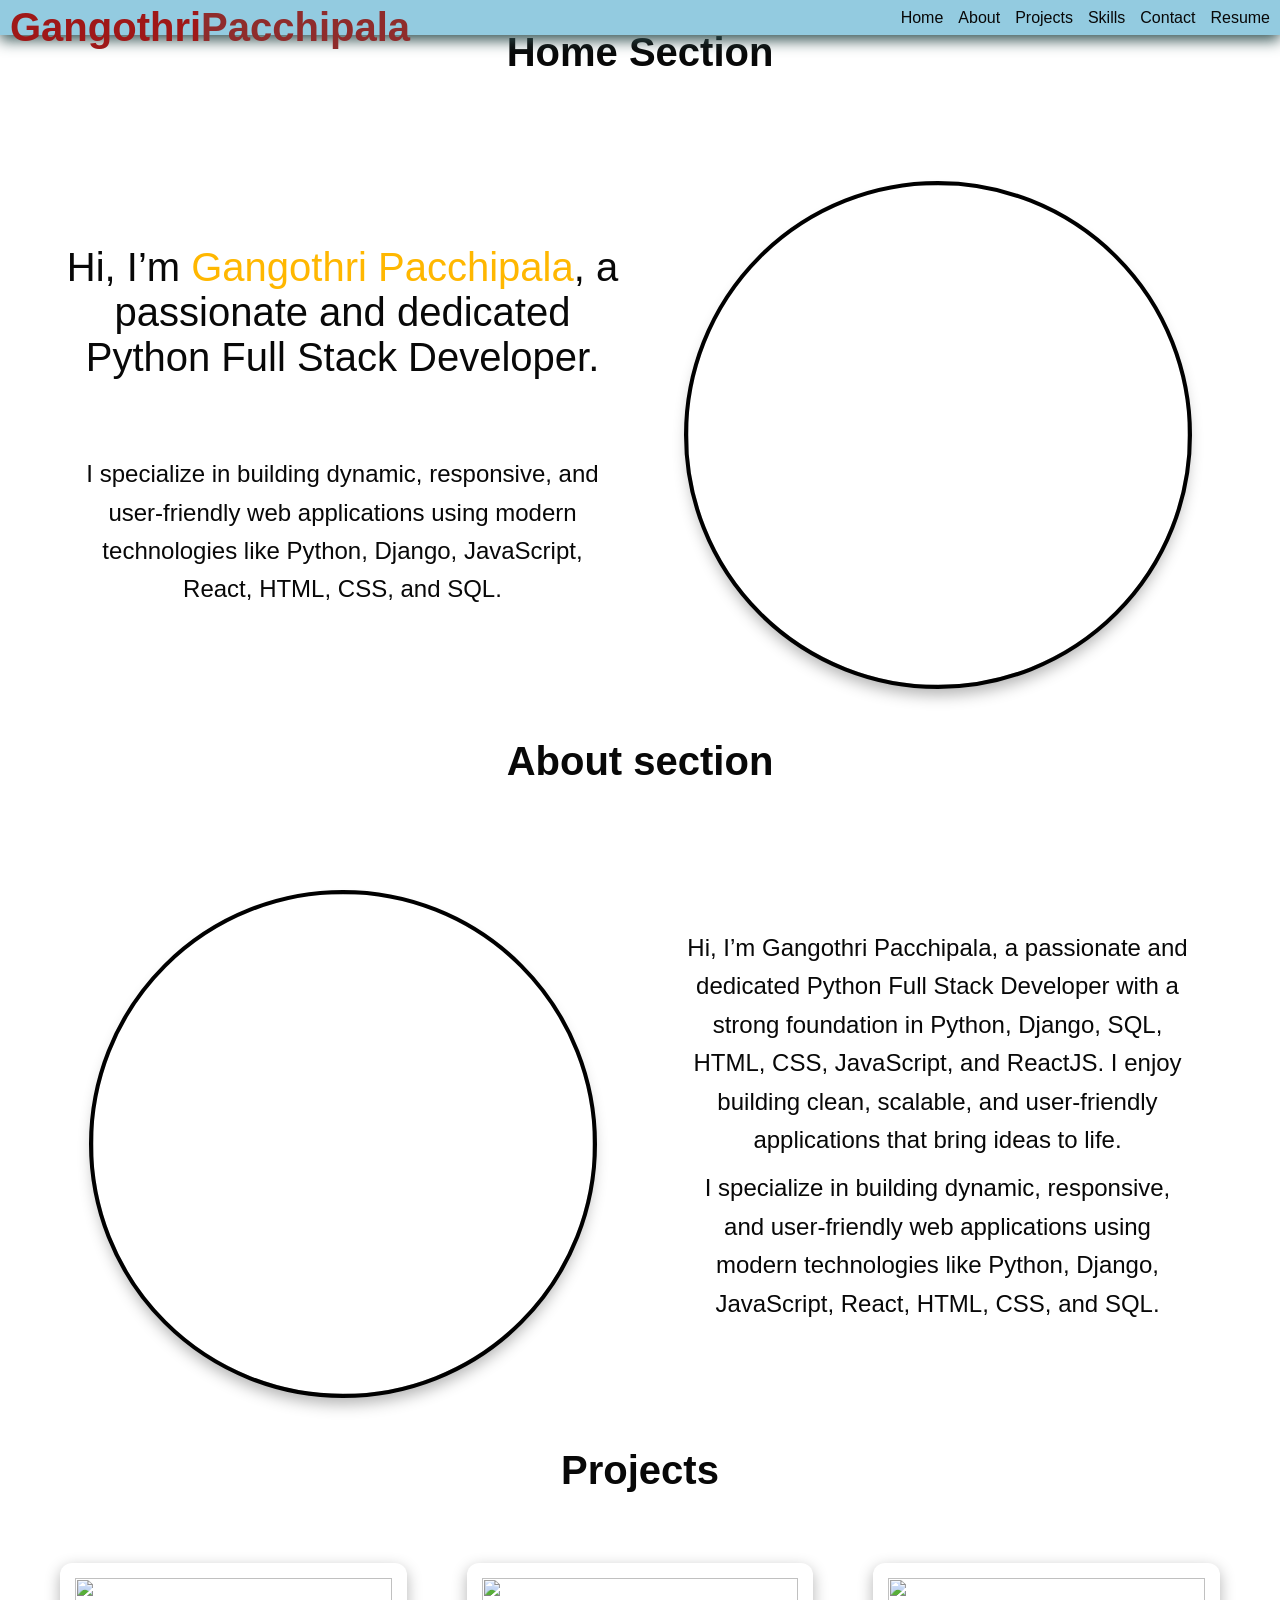
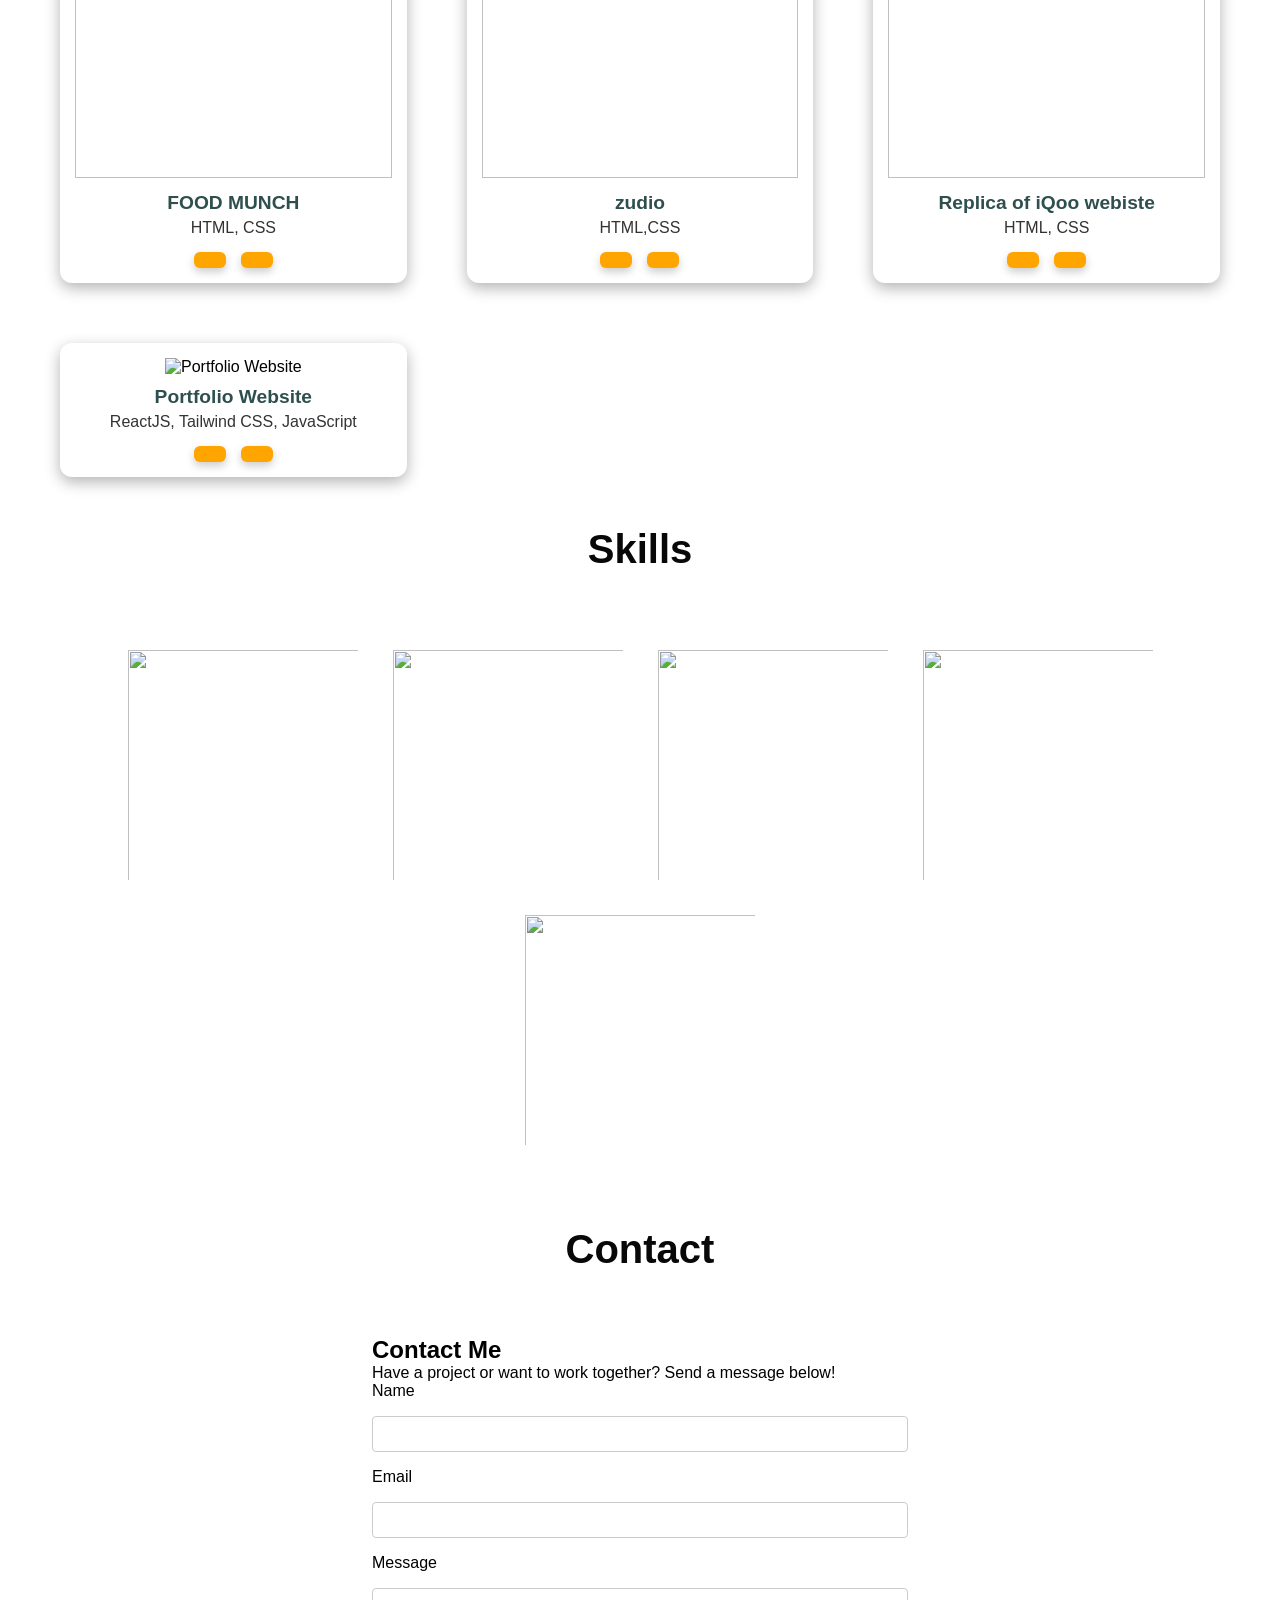
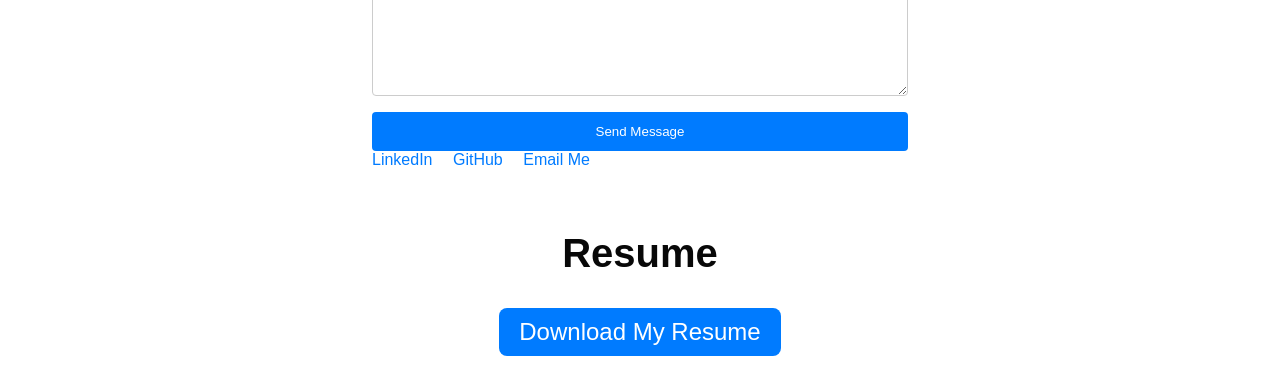
==== index.html @ 12e217b0 "Add files via upload" ====
<!DOCTYPE html>
<html lang="en">
<head>
    <meta charset="UTF-8">
    <meta name="viewport" content="width=device-width, initial-scale=1.0">
    <meta name="description" content=" this is my Portfolio created by using html and css">
    <meta name="keywords" content="Portfolio,anusha koppisetti,html,css,javascript,reactjs,course,IT,python,development,sql,django">
    <title>My Portfolio Gangothri Pacchipala</title>
    <link rel="stylesheet" href="index.css">
    <link rel="shortcut icon" href="mypic.jpg" >
    <link rel="stylesheet" href="https://cdnjs.cloudflare.com/ajax/libs/font-awesome/7.0.0/css/all.min.css" integrity="sha512-DxV+EoADOkOygM4IR9yXP8Sb2qwgidEmeqAEmDKIOfPRQZOWbXCzLC6vjbZyy0vPisbH2SyW27+ddLVCN+OMzQ==" crossorigin="anonymous" referrerpolicy="no-referrer" />
</head>
<body>
    <section>
        <header>
        <h1 class="main-logo"><span>Gangothri</span>Pacchipala</h1>
        <div class="nav-item">
            <a href="#home">Home</a>
            <a href="#about">About</a>
            <a href="#project">Projects</a>
            <a href="#skills">Skills</a>
            <a href="#contact" class="nav-link active">Contact</a>
            <a href="#resume">Resume</a>
        </div>
</header>
<!--Home Section-->

<h1 id="home">Home Section</h1>
<div class="container home">
<div class="left">
    <div class="info"><p>Hi, I’m <span>Gangothri Pacchipala</span>, a passionate and dedicated Python Full Stack Developer.</p>
    <a href=""><i class="fa-brands fa-facebook"></i></a>
    <a href="https://github.com/PacchipalaGangothri"><i class="fa-brands fa-github"></i></a>
    <a href="https://www.instagram.com/active_devil_30?igsh=MTB4MXpyNjhkcTFzbQ=="><i class="fa-brands fa-instagram"></i></a>
    <a href="https://www.linkedin.com/in/pacchipala-gangothri-b4909b333"
"><i class="fa-brands fa-linkedin"></i></a></div>
<p class="info2">I specialize in building dynamic, responsive, and user-friendly web applications using modern technologies like Python, Django, JavaScript, React, HTML, CSS, and SQL.</p>
</div>
<div class="right">
      <div id="first"><img src="c:\Users\pacch\OneDrive\Desktop\profile.jpg" alt=""></div>
</div></div>
<!--about section-->
<h1 id="about">About section</h1>
    <div class="container about">
<div class="right">
      <div id="first"><img src="c:\Users\pacch\OneDrive\Desktop\profile.jpg" alt=""></div>
      </div>
<div class="left">
    <div class="info2"><p>Hi, I’m Gangothri Pacchipala, a passionate and dedicated Python Full Stack Developer with a strong foundation in Python, Django, SQL, HTML, CSS, JavaScript, and ReactJS. I enjoy building clean, scalable, and user-friendly applications that bring ideas to life.</p>
<p class="info2">I specialize in building dynamic, responsive, and user-friendly web applications using modern technologies like Python, Django, JavaScript, React, HTML, CSS, and SQL.</p>
</div></div></div>
<!--projects sections-->
<h1 id="project">Projects</h1>
<div class="container project">
  <div class="all-projects">

    <!-- Card 1 -->
    <div class="card">
      <img src="images/foodmunch.png">
      <h2>FOOD MUNCH </h2>
      <p>HTML, CSS</p>
      <div class="card-buttons">
        <button><a href="https://pacchipalagangothri.github.io/foodmunch-website/"><i class="fa-solid fa-eye"></i></a></button>
        <button><a href="https://github.com/pacchipalagangothri/foodmunch-website"><i class="fa-solid fa-code"></i></a></button>
      </div>
    </div>

    <!-- Card 2 -->
    <div class="card">
      <img src="https://thumbs.dreamstime.com/b/zudio-brand-shopping-mall-indoor-view-image-taken-jodhpur-rajasthan-india-july-332204482.jpg">
      <h2>zudio</h2>
      <p>HTML,CSS</p>
      <div class="card-buttons">
       <button><a href="https://pacchipalagangothri.github.io/zudiowebsite/"><i class="fa-solid fa-eye"></i></a></button>
        <button><a href="https://github.com/pacchipalagangothri/zudiowebsite"><i class="fa-solid fa-code"></i></a></button>
      </div>
    </div>

    <!-- Card 3 -->
    <div class="card">
      <img src="">
      <h2>Replica of iQoo webiste</h2>
      <p>HTML, CSS</p>
      <div class="card-buttons">
        <button><a href="file:///D:/iqoo%20webiste/index.html"><i class="fa-solid fa-eye"></i></a></button>
        <button><a href="D:\iqoo webiste"><i class="fa-solid fa-code"></i></a></button>
      </div>
    </div>
    <!-- Card 4 -->
    <div class="card">
      <img src="https://skipsuniversity.edu.in/wp-content/uploads/2024/01/cybersecurity-cybercrime-internet-scam-anonymous-hacker-crypto-currency-investment-digital-network-vpn-technology-computer-virus-attack-risk-protection-1170x752.jpg" alt="Portfolio Website">
      <h2>Portfolio Website</h2>
      <p>ReactJS, Tailwind CSS, JavaScript</p>
      <div class="card-buttons">
        <button><a href=""></a><i class="fa-solid fa-eye"></i></button>
        <button><a href="https://github.com/PacchipalaGangothri/portfolio.git"></a><i class="fa-solid fa-code"></i></button>
      </div>
    </div>
  </div>
    </div>

<h1 id="skills">Skills</h1><br>
<div class="skills">
   <img src="https://upload.wikimedia.org/wikipedia/commons/thumb/0/0a/Python.svg/1200px-Python.svg.png" alt="">
   <img src="https://www.techmonitor.ai/wp-content/uploads/sites/29/2016/06/SQL.png" alt="">
   <img src="https://icon2.cleanpng.com/20180623/kwp/kisspng-web-development-html-software-development-software-modern-pattern-5b2e9b177ec089.4478529015297810155192.jpg" alt="">
   <img src="https://webdevmonk.com/main/css.png" alt="">
   <img src="https://quintagroup.com/cms/js/js-image/javascript-logo.png" alt="">
</div>

<!--contact-->
<h1 id="contact">Contact</h1>
<section id="contact" class="">
  <h2>Contact Me</h2>
  <p>Have a project or want to work together? Send a message below!</p>

  <form action="https://formspree.io/f/YOUR_ID" method="POST">
    <label for="name">Name</label>
    <input type="text" id="name" name="name" required>

    <label for="email">Email</label>
    <input type="email" id="email" name="_replyto" required>

    <label for="message">Message</label>
    <textarea id="message" name="message" rows="5" required></textarea>

    <button type="submit">Send Message</button>
  </form>

  <div class="socials">
    <a href="" target="_blank">LinkedIn</a>
    <a href="https://github.com/PacchipalaGangothri" target="_blank">GitHub</a>
    <a href="mailto:pacchipalagangothri@gmail.com">Email Me</a>
  </div>
</section>

<!--resume-->
<h1 id="resume">Resume</h1>
<div class="resume">
  <a href="c:\Users\pacch\OneDrive\Desktop\Gangothri_Resumnew resume ganga.pdf" target="_blank" download>Download My Resume</a>
</div>

    </section>
</body>
</html>
---- index.css ----
html {
    scroll-behavior: smooth;
}
* {
    margin: 0;
    padding: 0;
    box-sizing: border-box;
    font-family: Arial, Helvetica, sans-serif;
}
body{
    background-image: url('https://images.unsplash.com/photo-1729575846511-f499d2e17d79?w=600&auto=format&fit=crop&q=60&ixlib=rb-4.1.0&ixid=M3wxMjA3fDB8MHxzZWFyY2h8Mnx8YmFzaWMlMjBiYWNrZ3JvdW5kfGVufDB8fDB8fHww');
    background-size: cover;
}

section {
    section {
    width: 100%;
    padding-top: 60px;
    background-image: url('https://images.unsplash.com/photo-1729575846511-f499d2e17d79?q=80&w=1332&auto=format&fit=crop&ixlib=rb-4.1.0&ixid=M3wxMjA3fDB8MHxwaG90by1wYWdlfHx8fGVufDB8fHx8fA%3D%3D');
}

}
section > header {
    width: 100%;
    height: 35px;
    display: flex;
    align-items: center;
    justify-content: space-between;
    padding: 0 10px;
    box-shadow: 0px 5px 15px darkslategray;
    position: fixed;
    top: 0;
    z-index: 100;
    background-color: rgb(147, 203, 224);
}

.main-logo {
    font-size: 2.5rem;
    color: rgb(143, 44, 44);
}

.main-logo span {
    color: rgb(159, 24, 24);
}

header > .nav-item {
    display: flex;
    gap: 15px;
}

.nav-item a {
    text-decoration: none;
    font-size: 1rem;
   color: rgb(8, 8, 8);
    transition: 0.3s;
}

.nav-item a:hover {
    color: rgb(175, 104, 17);
    background-color: black;
    border-radius: 10px;
    padding: 5px;
}

.container {
    width: 100%;
    max-width: 1200px;
    margin: auto;
    padding: 20px;
}
.home, .about {
    display: flex;
    flex-wrap: wrap;
    justify-content: center;
    align-items: center;
    gap: 30px;
    margin-top: 60px;
}

.home .left, .home .right,
.about .left, .about .right {
    flex: 1 1 45%;
    text-align: center;
}

.home img, .about img {
   
    width: 500px;
    height: 500px;
    border-radius: 50%;
    box-shadow: 0 10px 15px rgba(0,0,0,0.3);
    outline: 4px solid black;
    margin-top: 30px;
}

.info {
    font-size: 2.5rem;
    color: rgb(8, 8, 8);
    margin: 20px auto;
}

.info span {
    color: rgb(255, 183, 0);
}

.info2 {
    font-size: 1.5rem;
   color: rgb(8, 8, 8);
    padding: 10px 20px;
    line-height: 1.6;
}

.fa-brands {
    font-size: 1.8rem;
    margin: 10px;
color: rgb(8, 8, 8);
    transition: color 0.3s;
}

.fa-brands:hover {
    color: orange;
}
.all-projects {
    display: grid;
    grid-template-columns: repeat(auto-fit, minmax(300px, 1fr));
    gap: 60px;
    margin-top: 40px;
}

.all-projects .card {
    background-color: #fff;
    border-radius: 12px;
    overflow: hidden;
    box-shadow: 0px 5px 15px rgba(0,0,0,0.3);
    text-align: center;
    transition: transform 0.3s ease-in-out;
    padding: 15px;
}

.card:hover {
    transform: scale(1.05);
}

.card img {
    width: 100%;
    height: 200px;
    object-fit: cover;
}

.card h2 {
    font-size: 1.2rem;
    color: darkslategray;
    margin-top: 10px;
}

.card p {
    font-size: 1rem;
    color: #333;
    margin: 5px 0;
}

.card-buttons {
    display: flex;
    justify-content: center;
    gap: 15px;
    margin-top: 15px;
}

.card-buttons button {
    background-color: orange;
    border: none;
    padding: 8px 16px;
    border-radius: 6px;
    font-size: 1rem;
    cursor: pointer;
    box-shadow: 0 4px 8px rgba(0,0,0,0.2);
    transition: background-color 0.3s ease-in-out;
}

.card-buttons button:hover {
    background-color: darkorange;
}
.skills {
    display: flex;
    flex-wrap: wrap;
    justify-content: center;
    gap: 15px;
    margin: 40px 0;
}

.skills img {
    width: 250px;
    height: 250px;
    object-fit: contain;
    background-color: white;
    padding: 10px;
    border-radius: 10px;
    gap:30px;
}
h1 {
    text-align: center;
    font-size: 2.5rem;
    color: rgb(8, 8, 8);
    margin: 30px 0 10px;
}
@media (max-width: 768px) {
    .main-logo {
        font-size: 1.8rem;
    }

    .nav-item {
        display: none;
    }

    .info {
        font-size: 1.5rem;
    }

    .info2 {
        font-size: 1rem;
    }

    .card img {
        height: 180px;
    }

    .skills img {
        width: 180px;
        height: 180px;
    }
}

@media (max-width: 480px) {
    .info {
        font-size: 1.2rem;
    }

    .card h2 {
        font-size: 1rem;
    }

    .card p {
        font-size: 0.9rem;
    }

    .card-buttons button {
        font-size: 0.9rem;
        padding: 6px 12px;
    }
}
#contact {
  max-width: 600px;
  margin: 0 auto;
  padding: 2rem;
  font-family: sans-serif;
}

form {
  display: flex;
  flex-direction: column;
}

label, input, textarea {
  margin-bottom: 1rem;
  font-size: 1rem;
}

input, textarea {
  padding: 0.5rem;
  border: 1px solid #ccc;
  border-radius: 4px;
}

button {
  background-color: #007BFF;
  color: white;
  padding: 0.75rem;
  border: none;
  border-radius: 4px;
  cursor: pointer;
}

.socials a {
  margin-right: 1rem;
  text-decoration: none;
  color: #007BFF;
}
.resume {
  font-size: 1.5rem;
  color: white;
  text-align: center;
  margin: 2rem 0;
}

.resume a {
  display: inline-block;
  background-color: #007BFF;
  color: white;
  padding: 10px 20px;
  text-decoration: none;
  border-radius: 8px;
  transition: background-color 0.3s;
}

.resume a:hover {
  background-color: #0056b3;
}
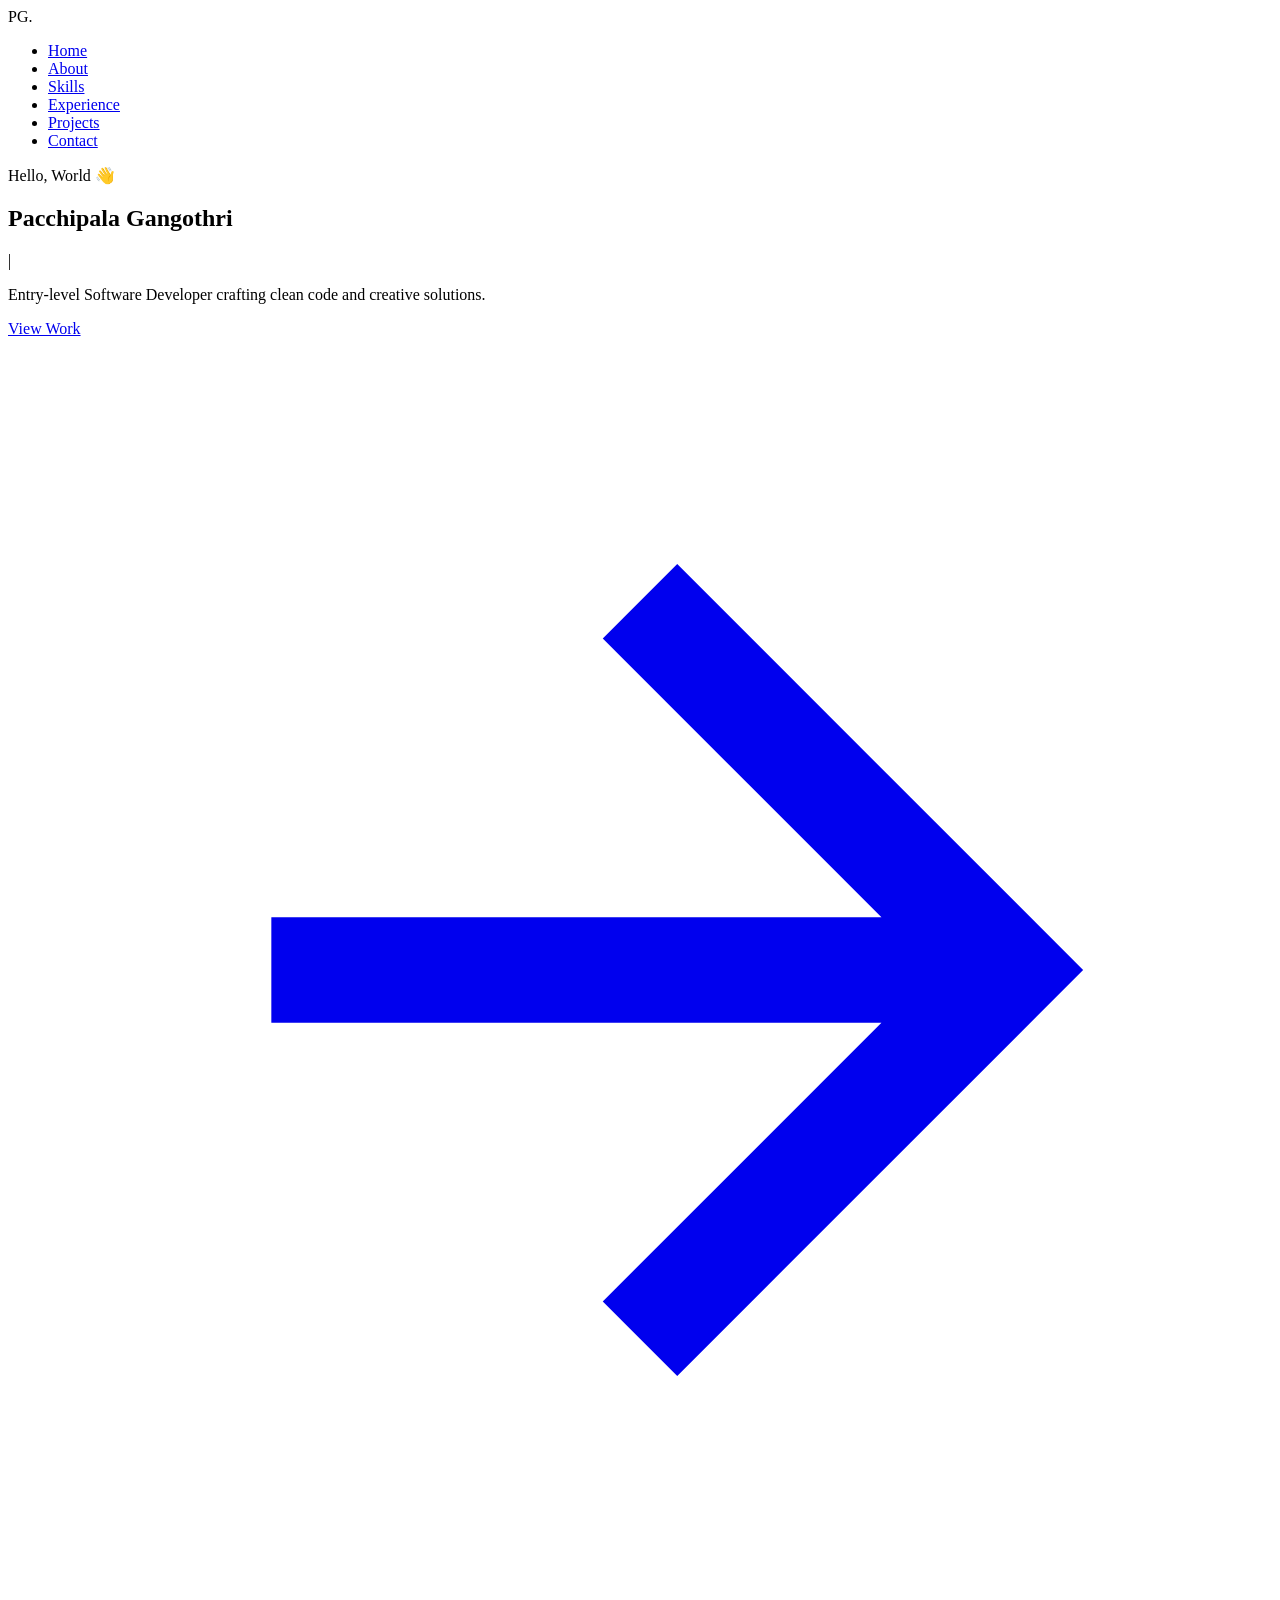
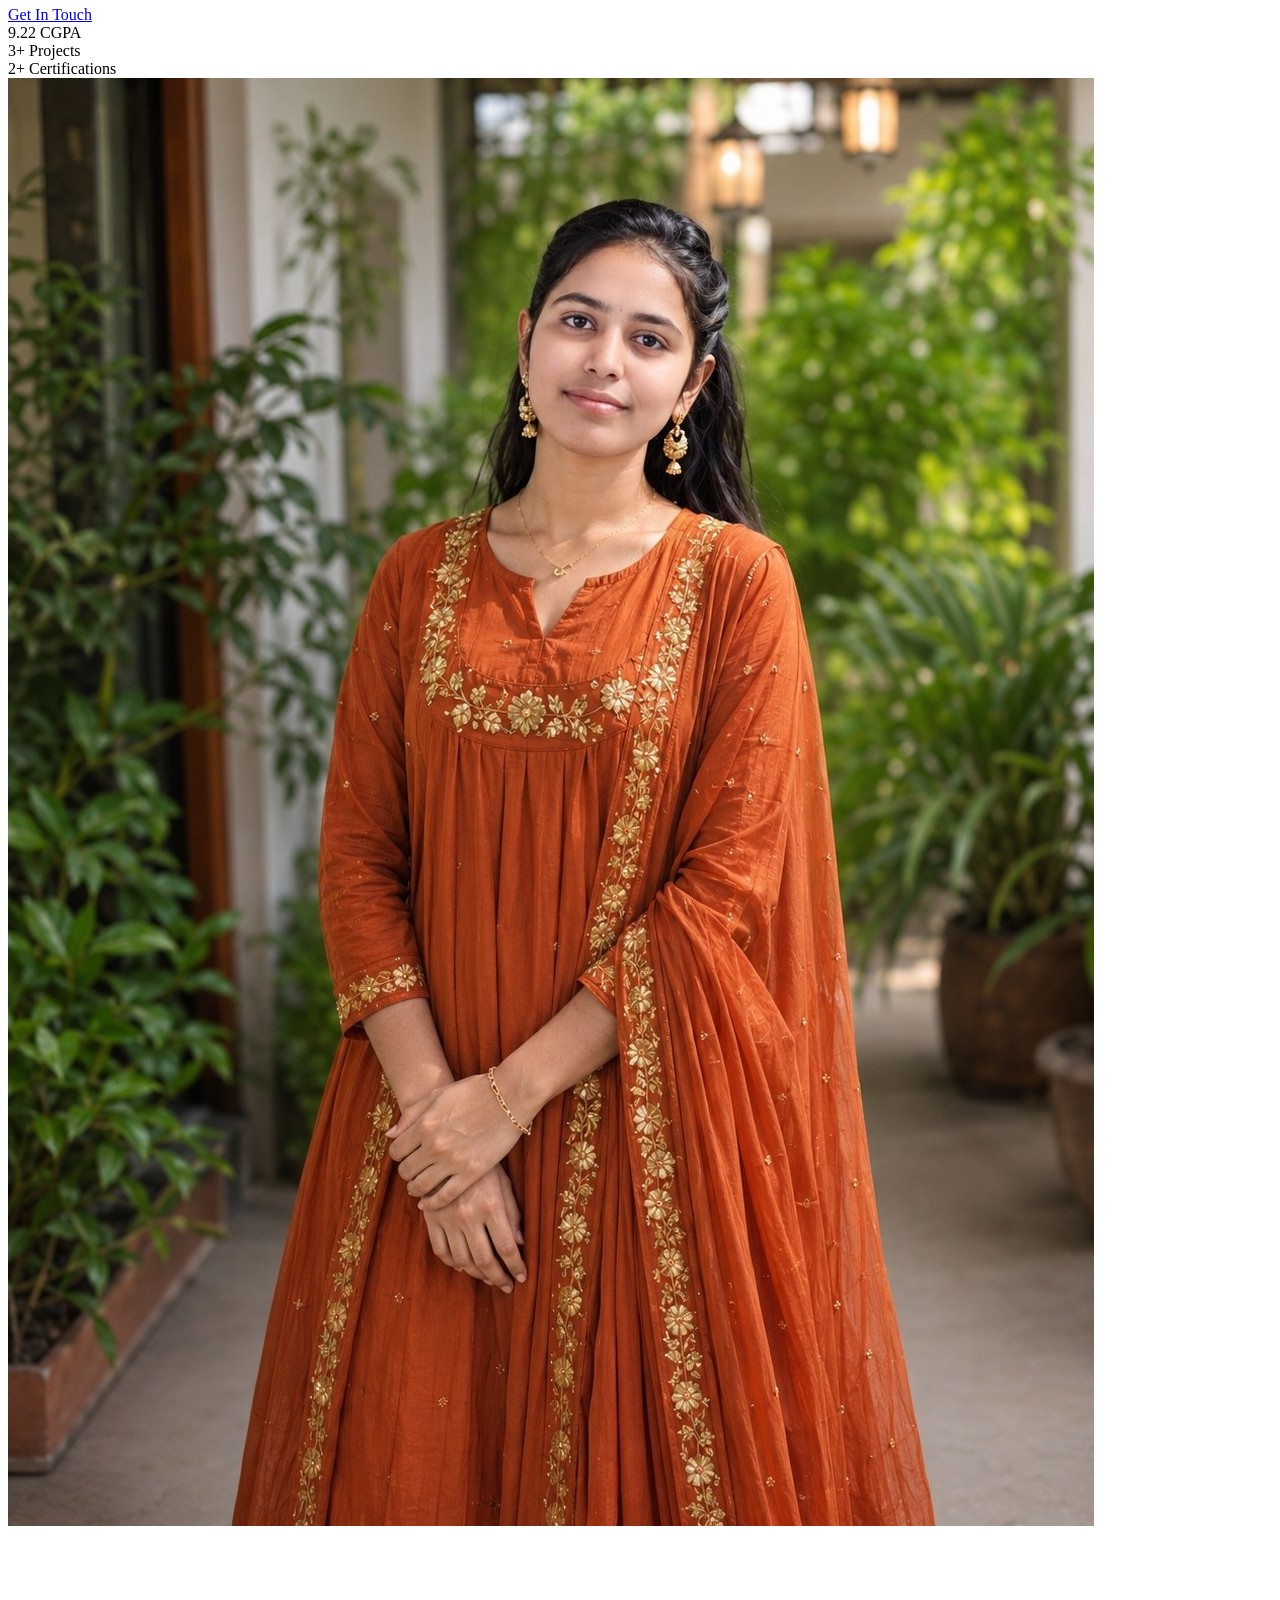
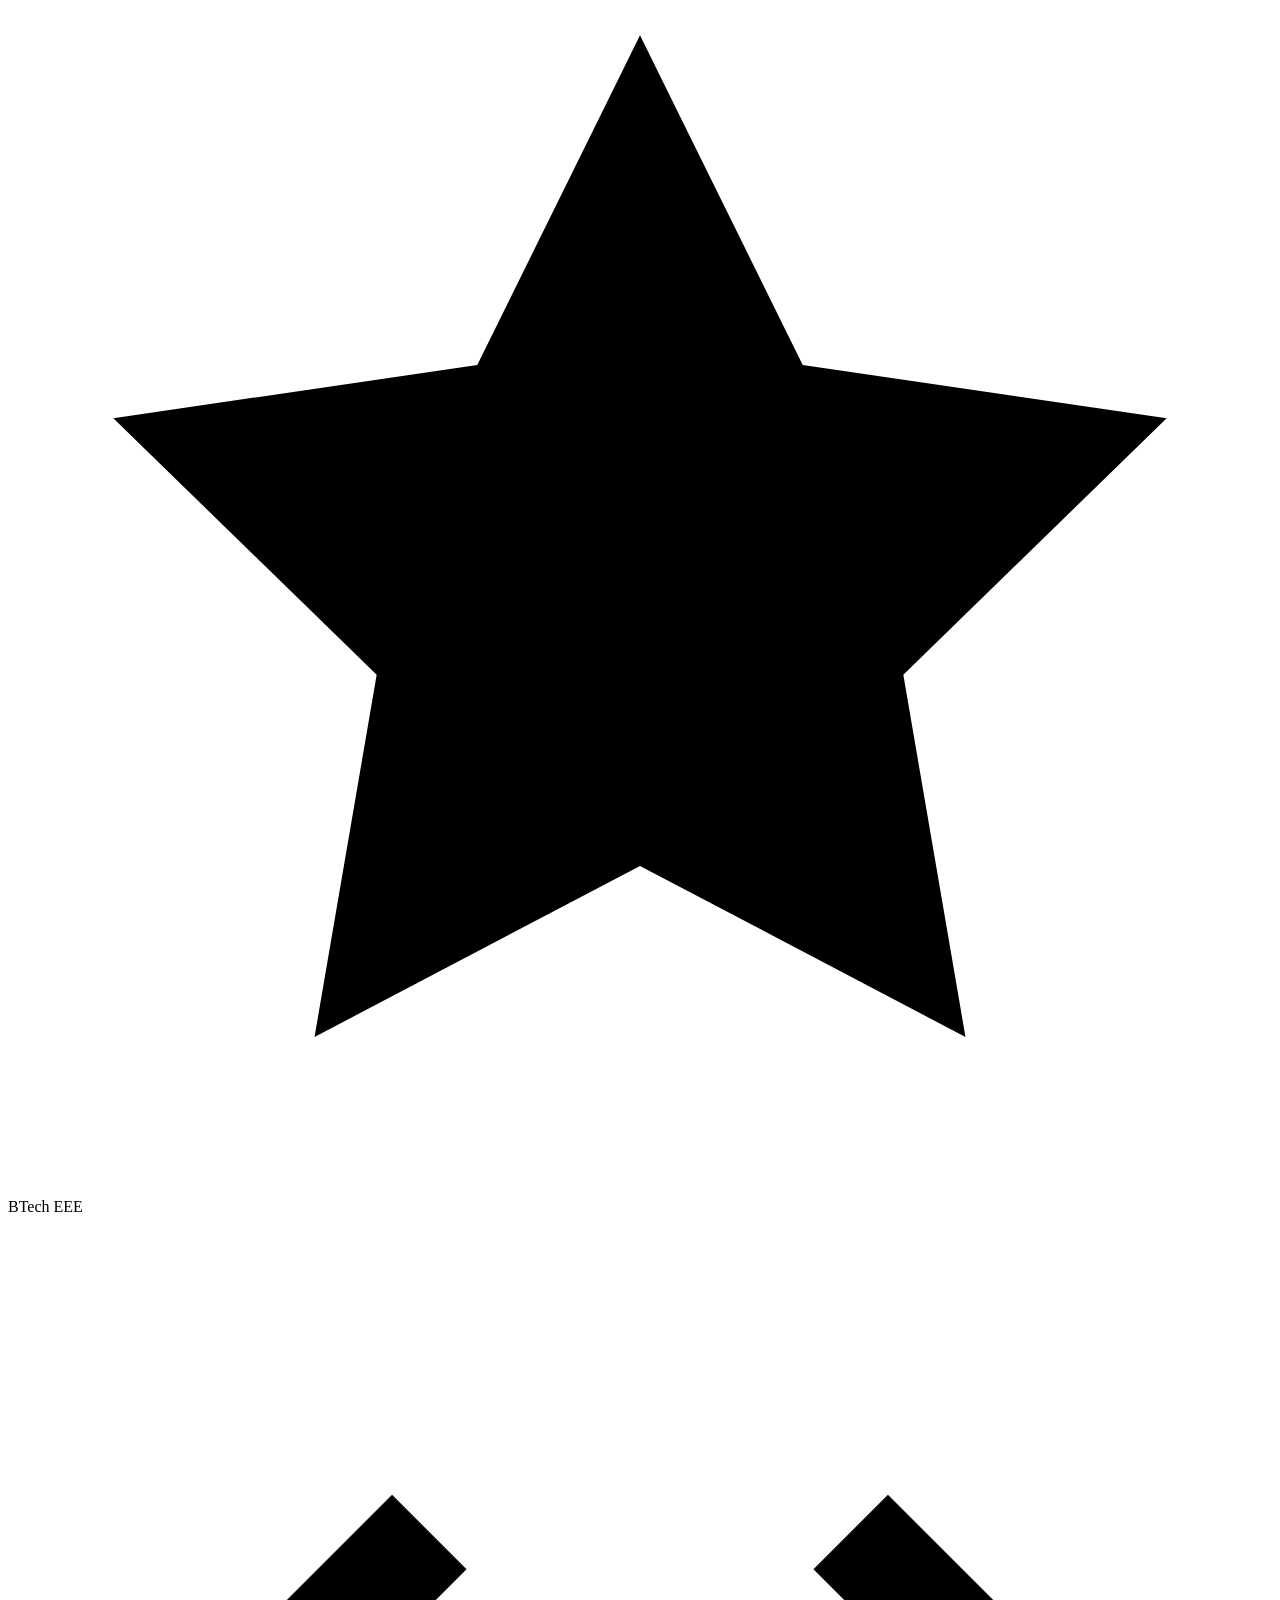
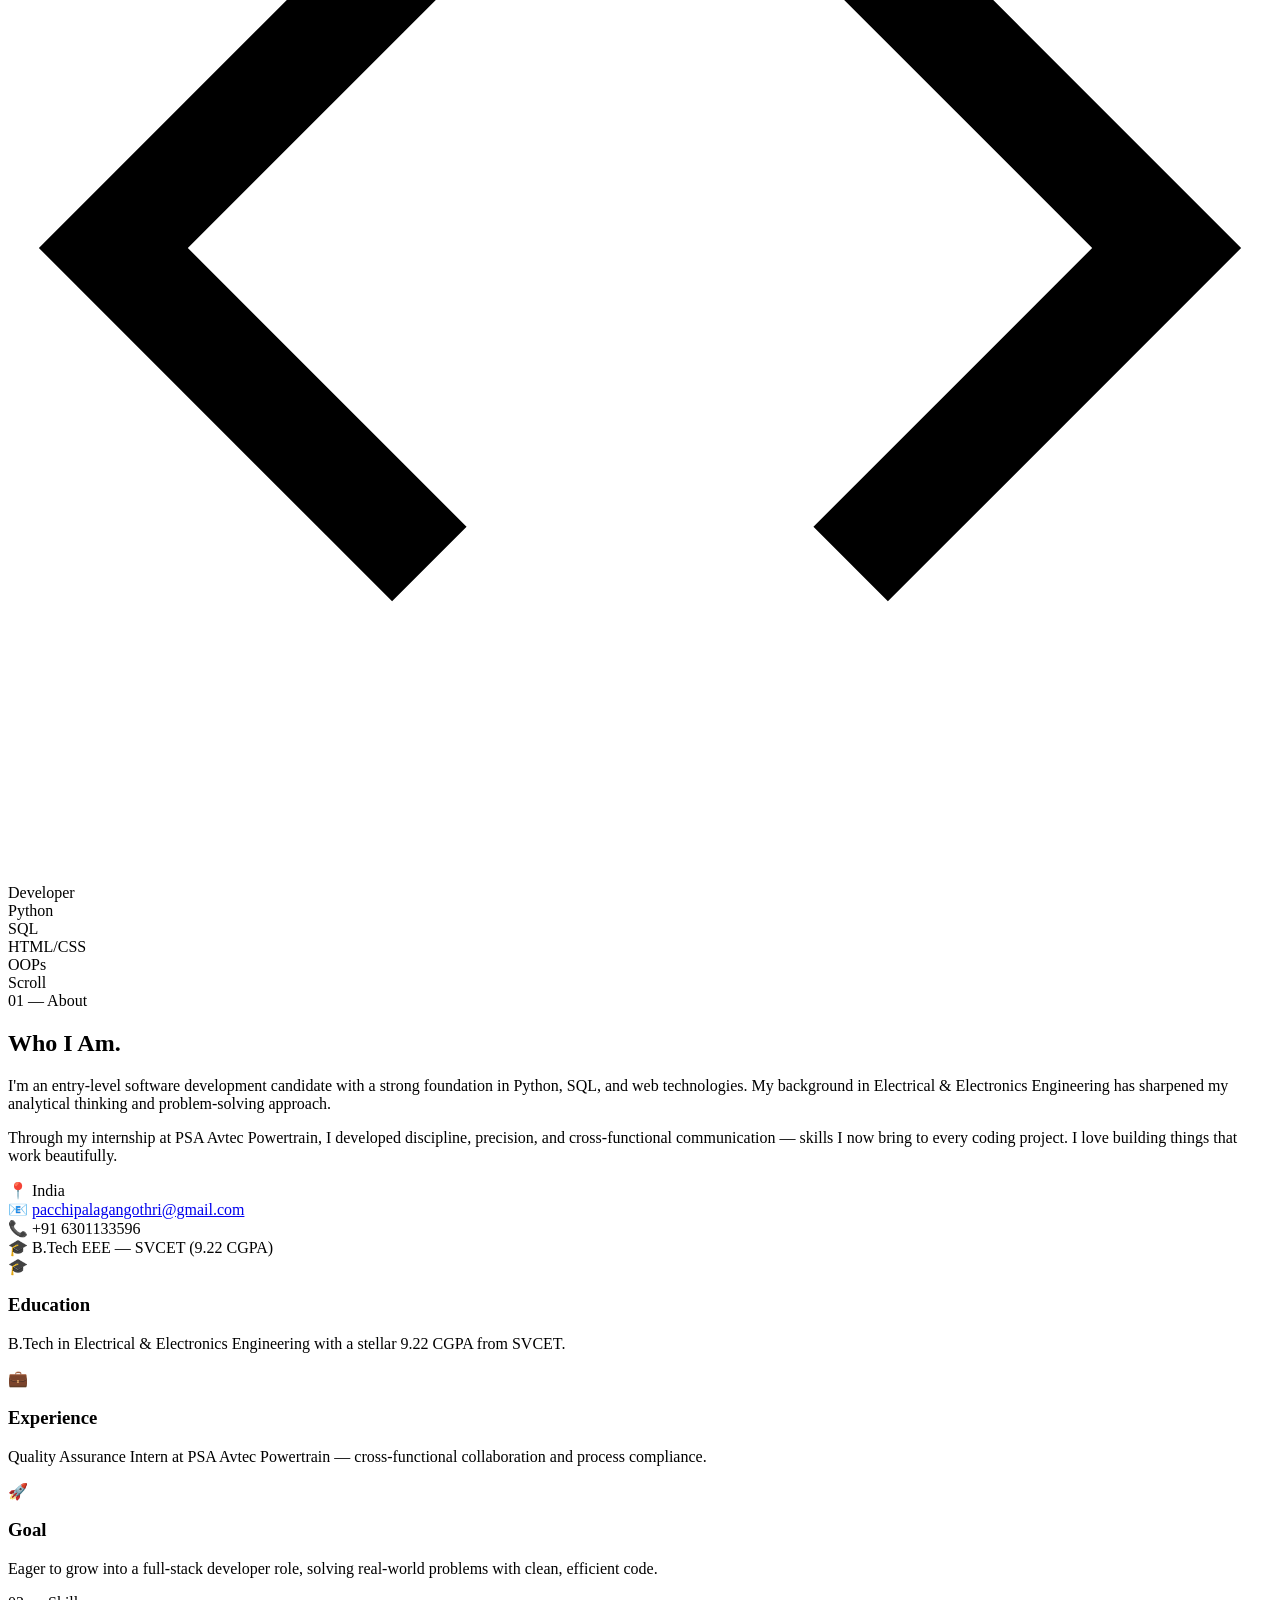
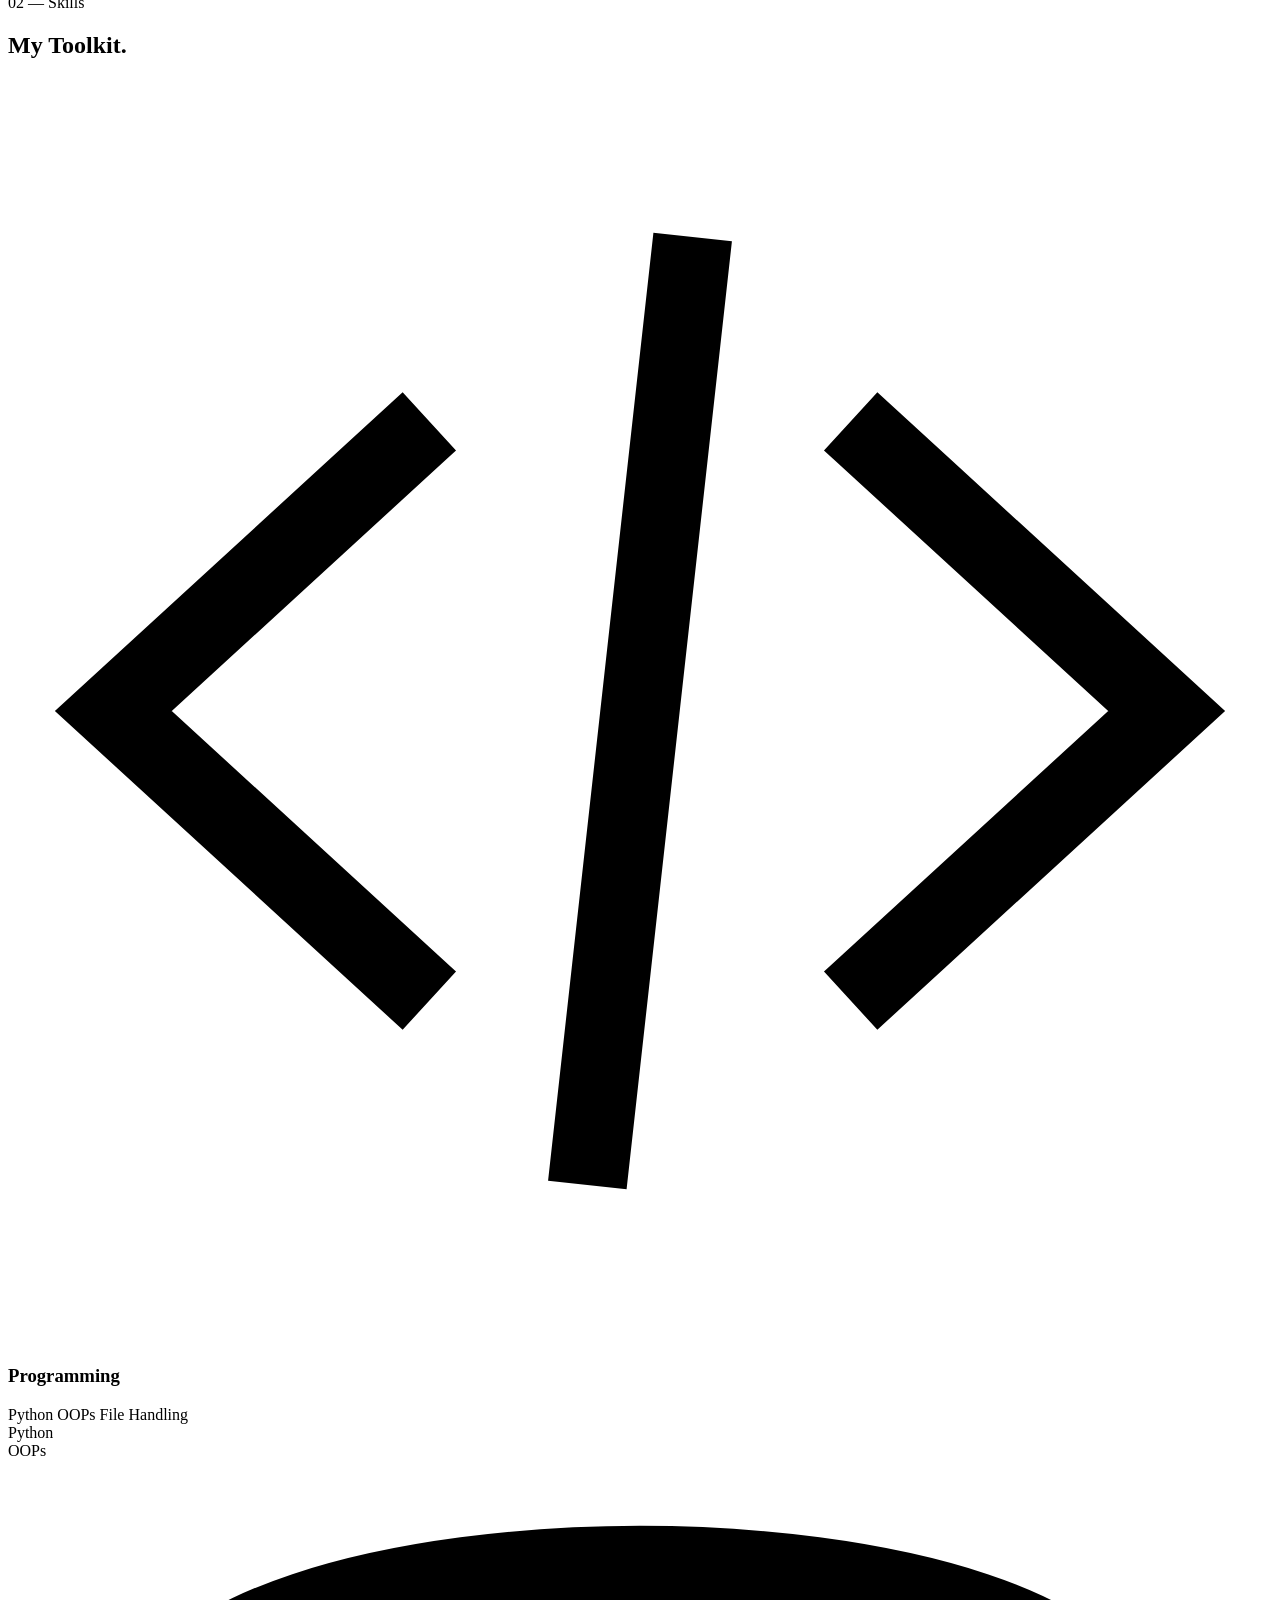
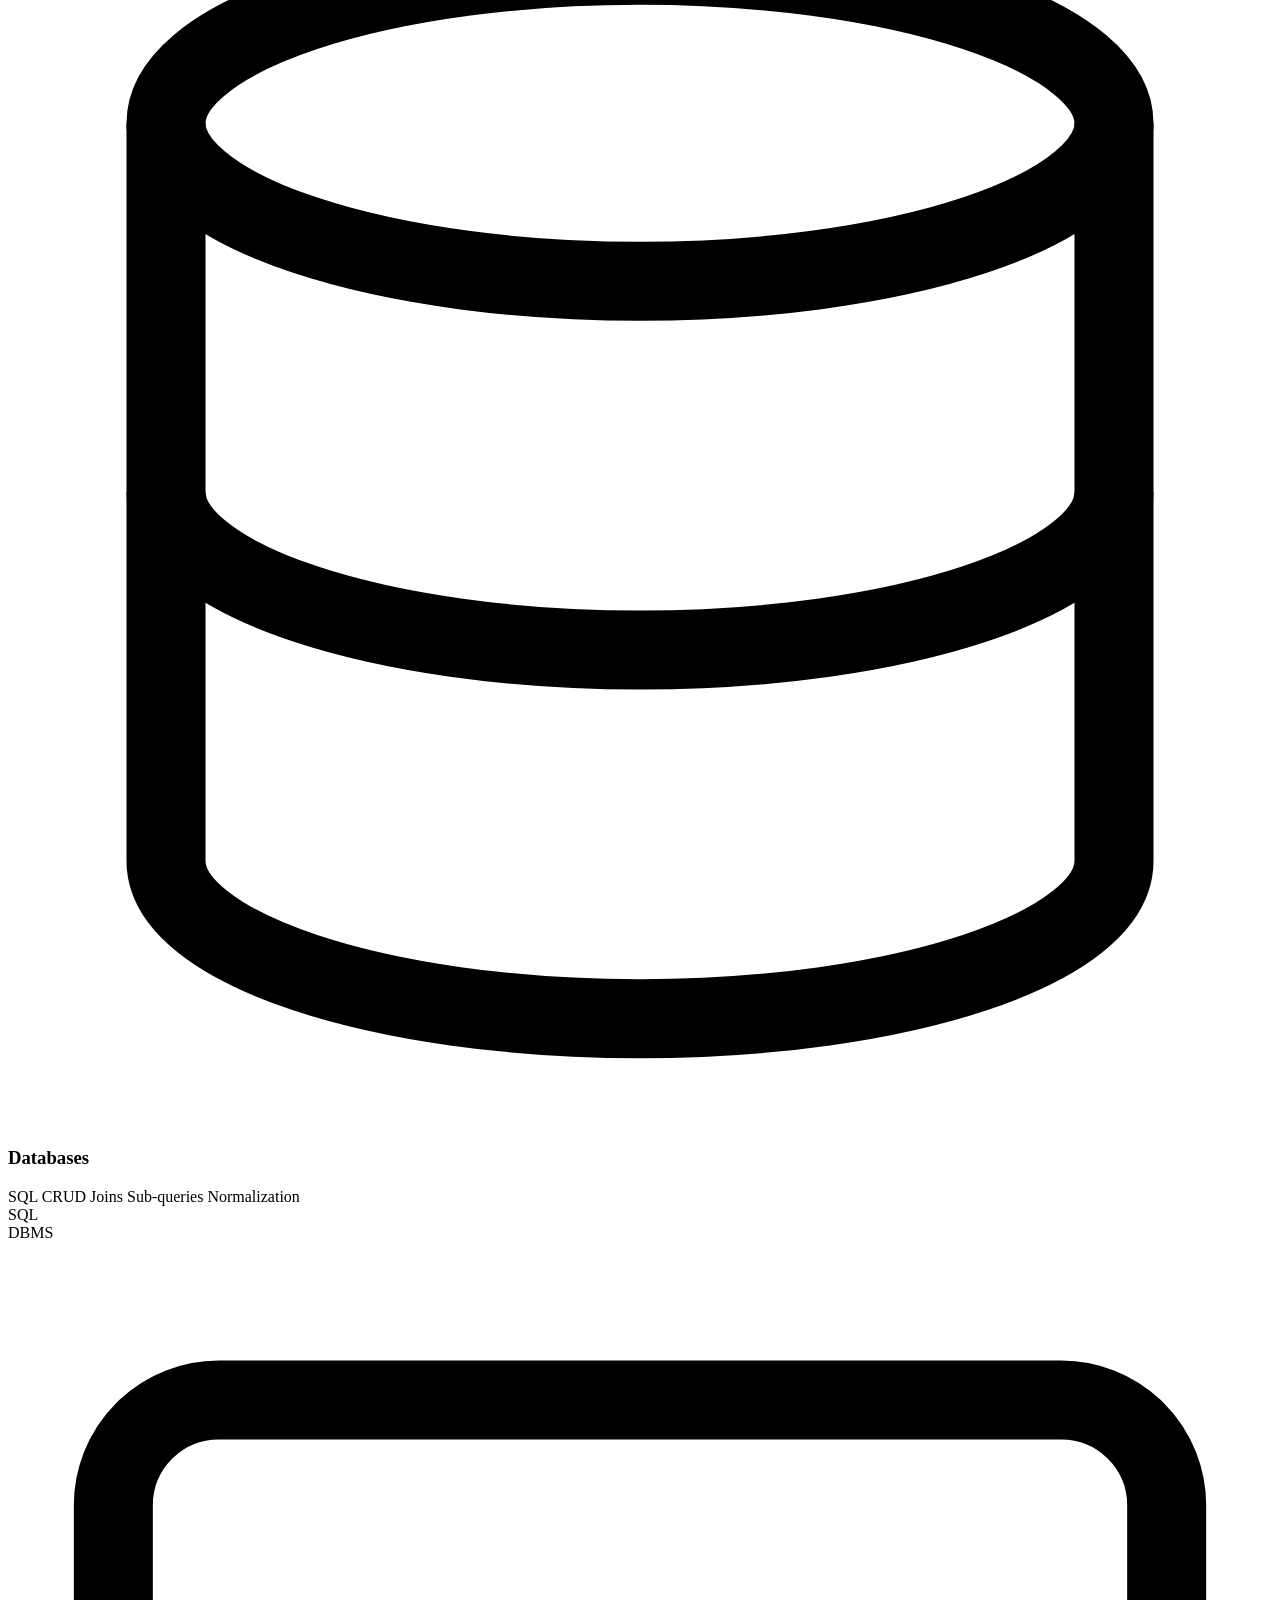
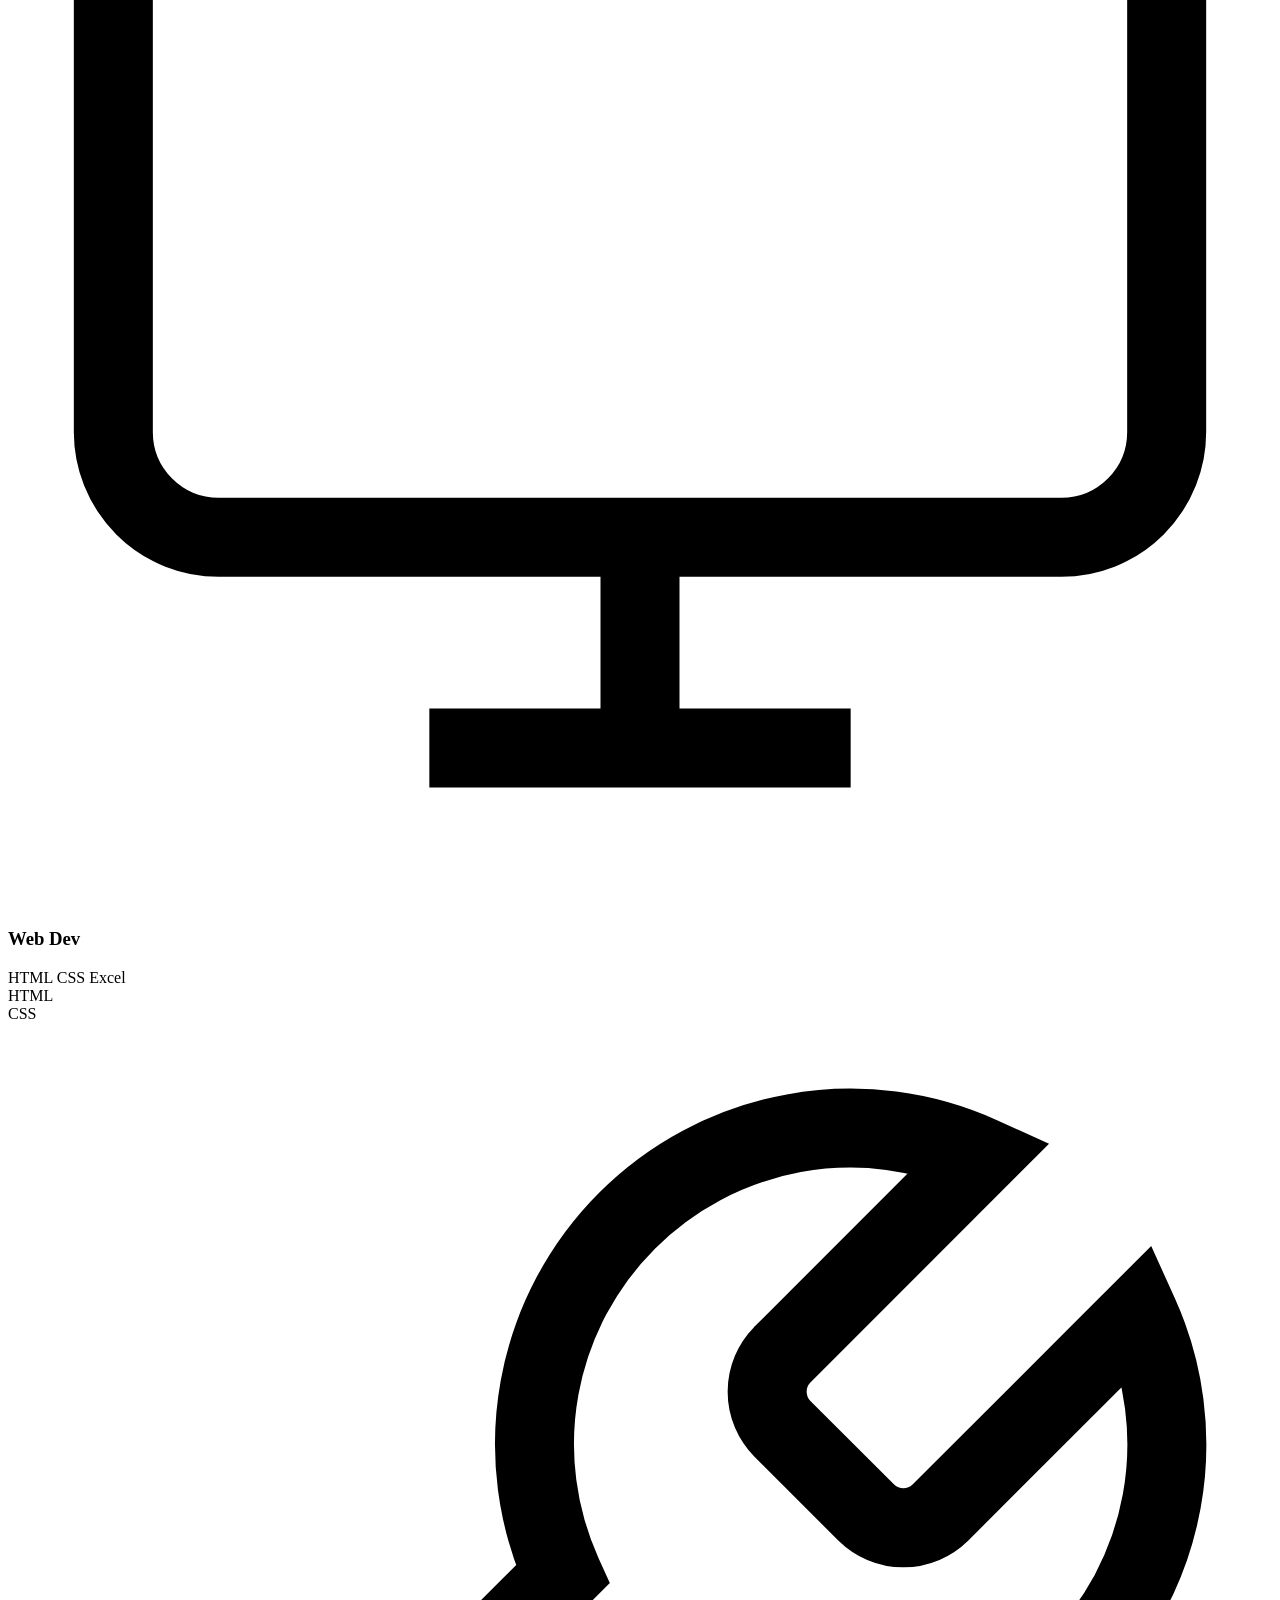
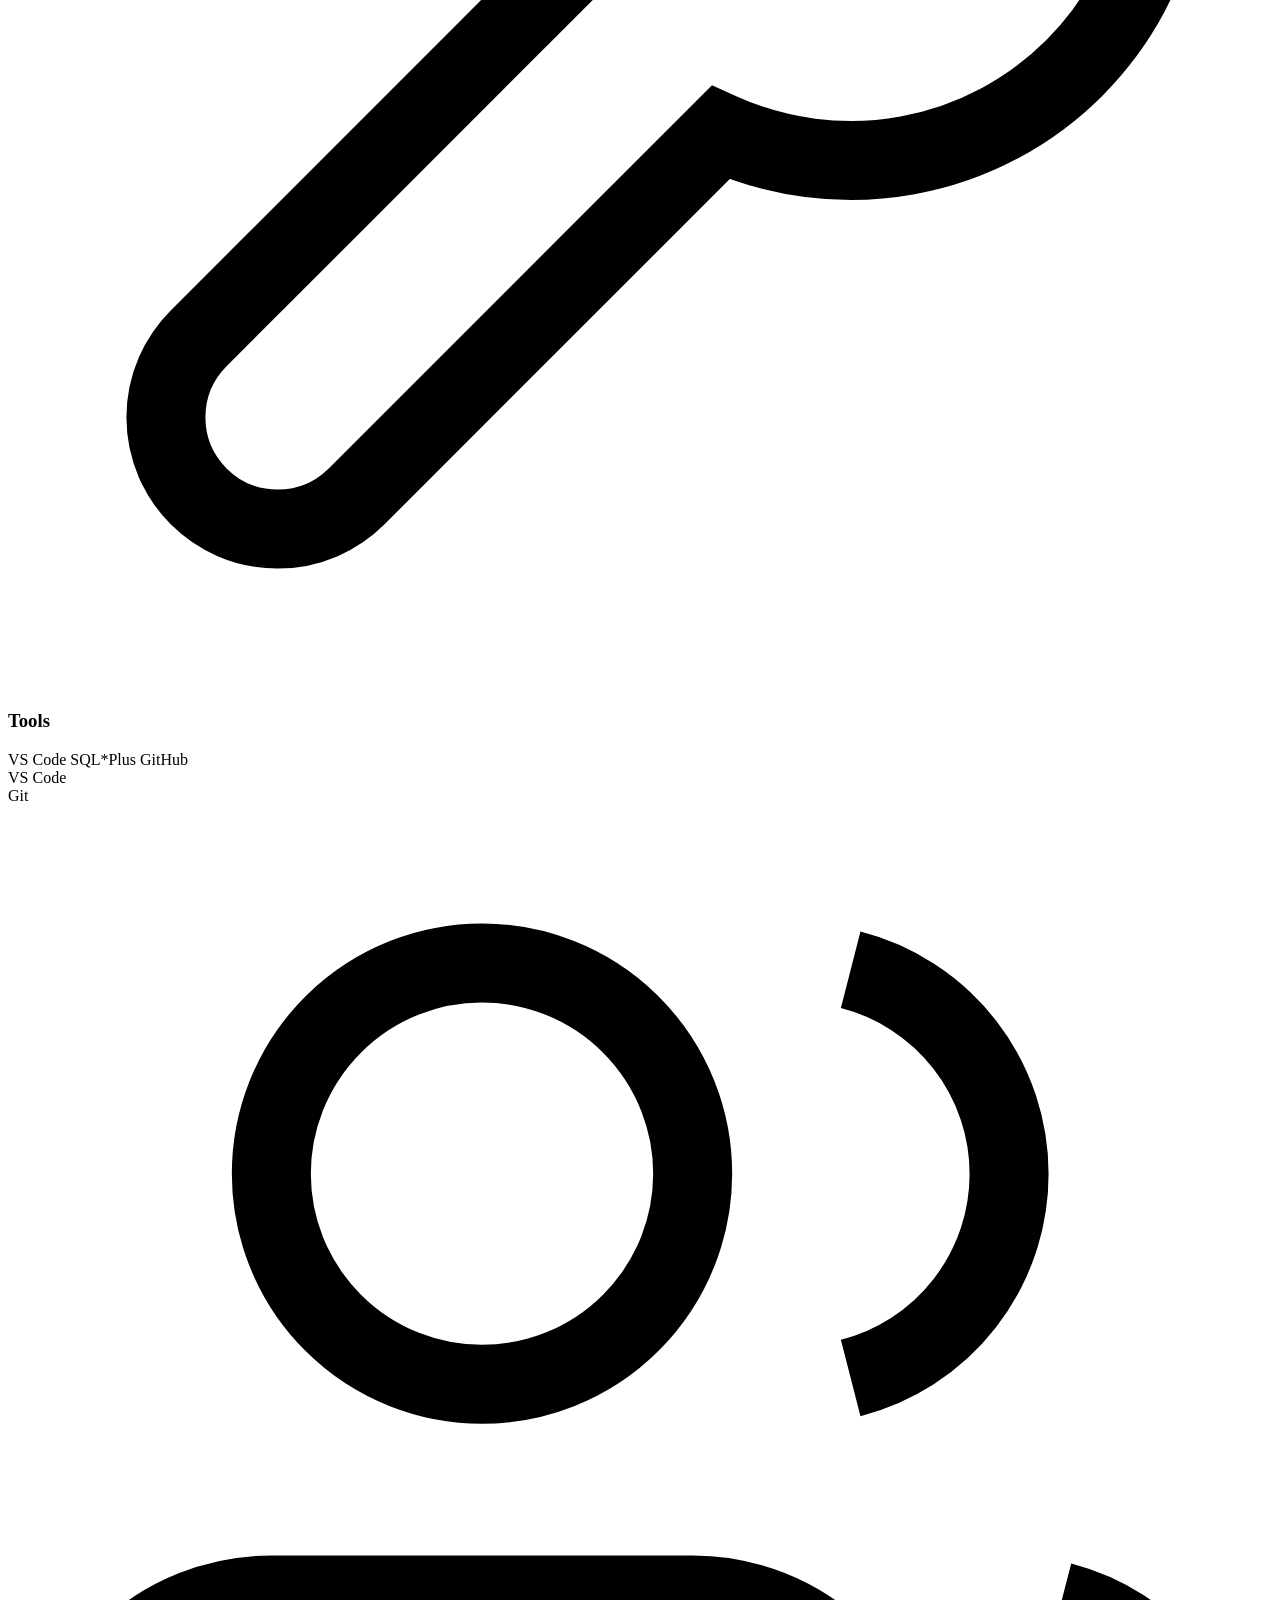
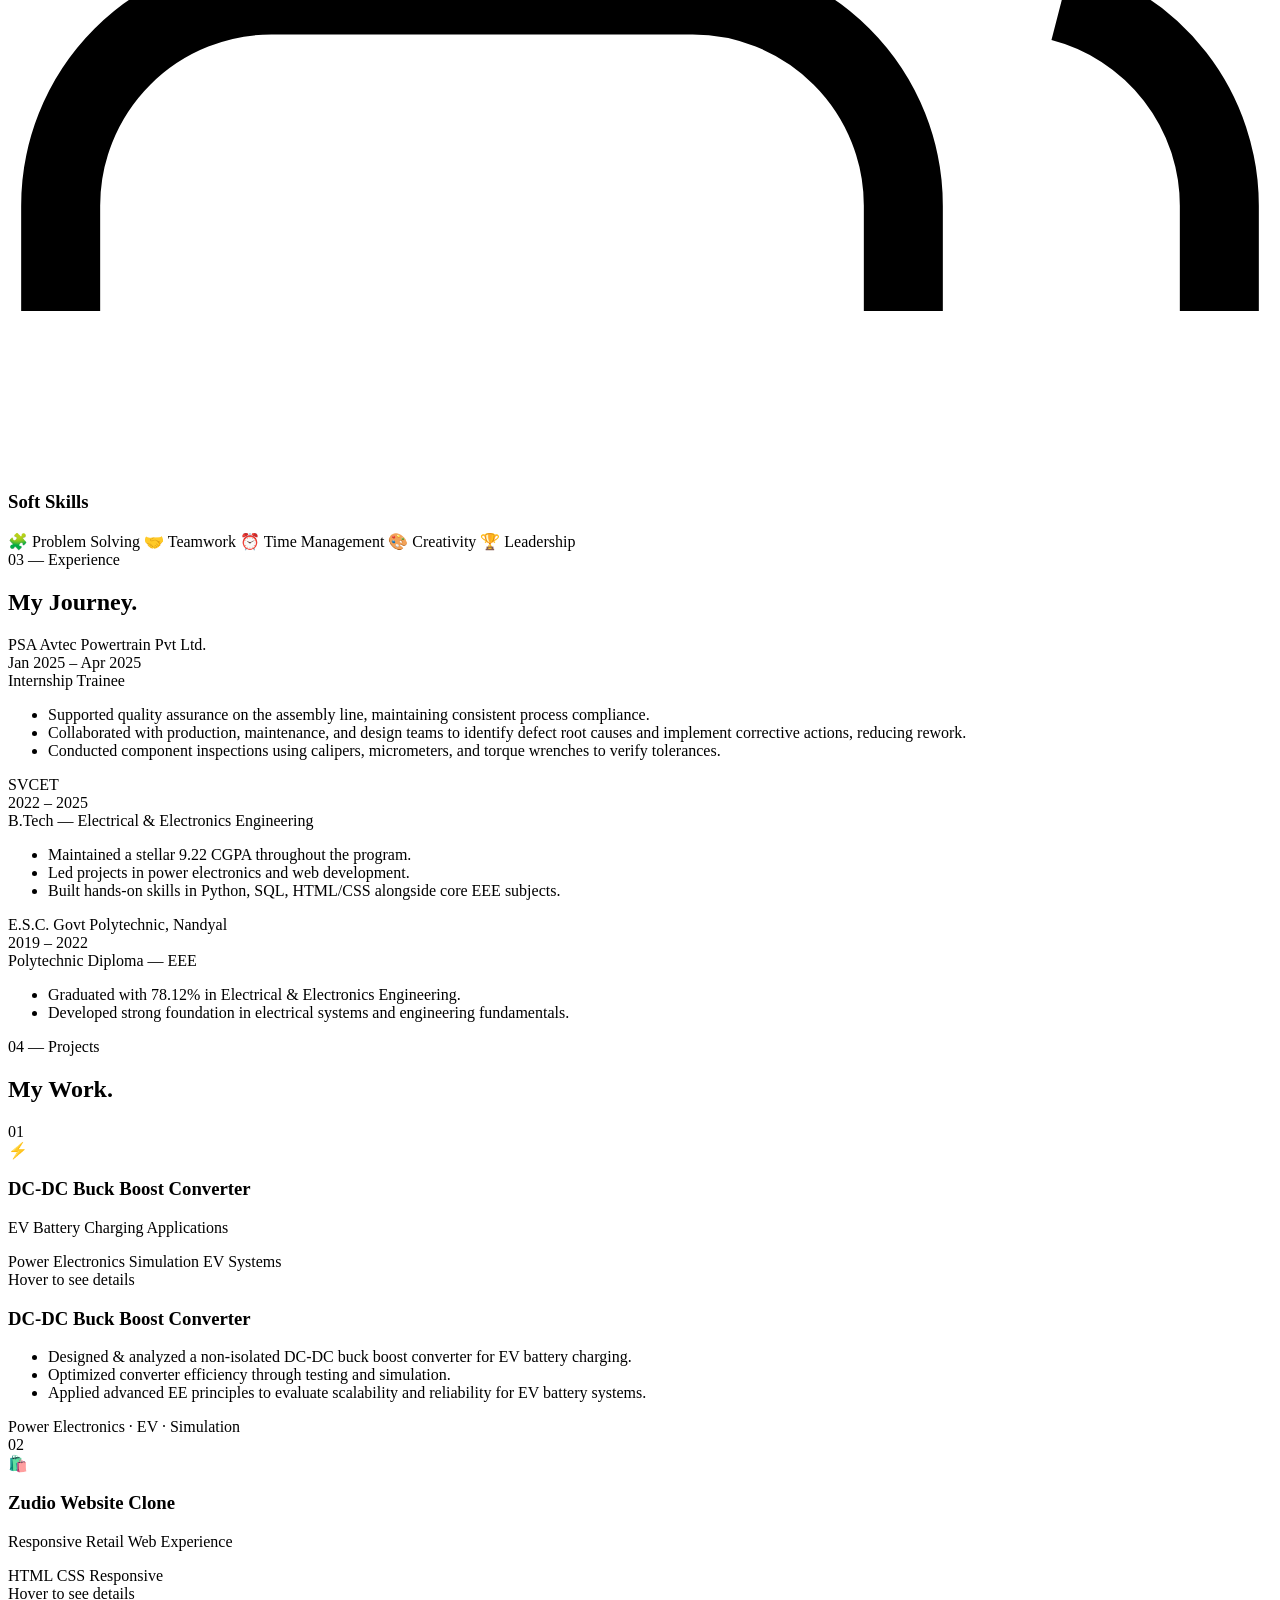
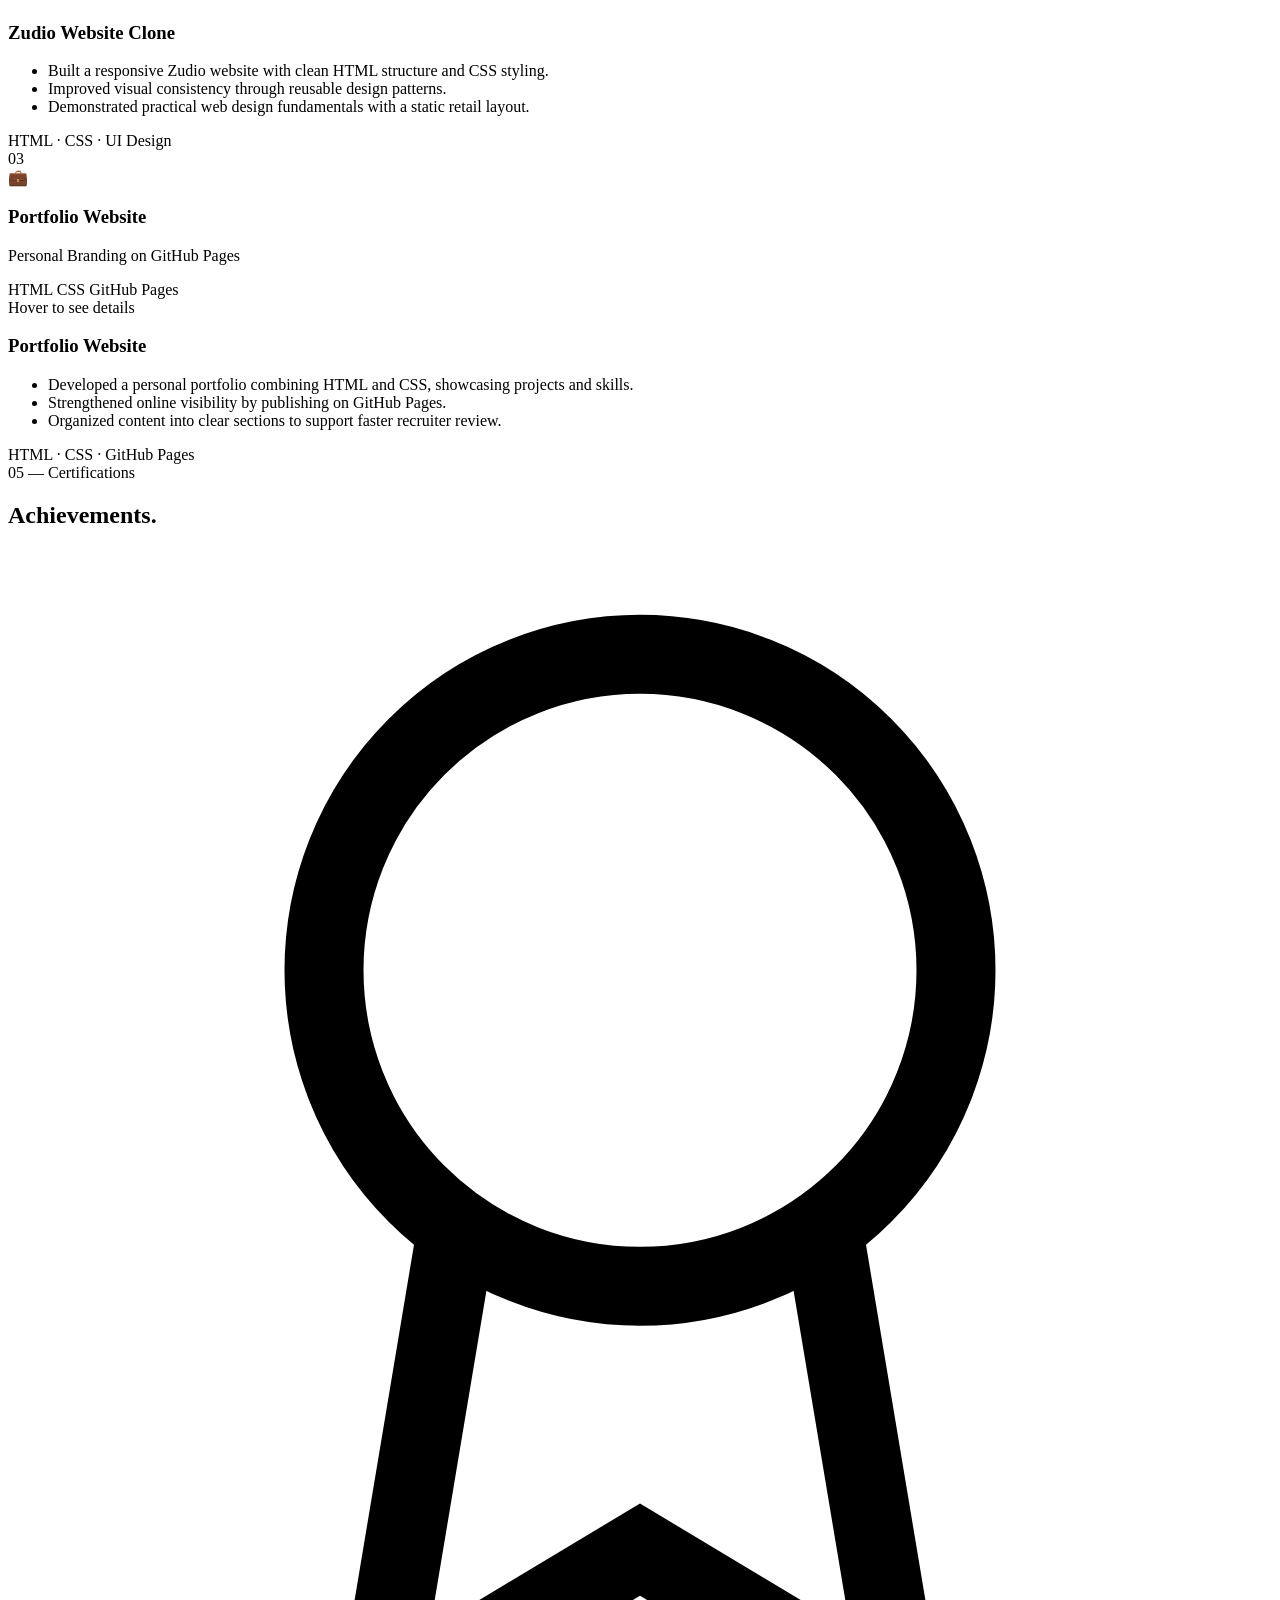
==== commit 9088cc27: "Rename portfoliogangothri[1].html to index.html" ====
--- a/index.html
+++ b/index.html
@@ -1,145 +1,537 @@
-<!DOCTYPE html>
-<html lang="en">
-<head>
-    <meta charset="UTF-8">
-    <meta name="viewport" content="width=device-width, initial-scale=1.0">
-    <meta name="description" content=" this is my Portfolio created by using html and css">
-    <meta name="keywords" content="Portfolio,anusha koppisetti,html,css,javascript,reactjs,course,IT,python,development,sql,django">
-    <title>My Portfolio Gangothri Pacchipala</title>
-    <link rel="stylesheet" href="index.css">
-    <link rel="shortcut icon" href="mypic.jpg" >
-    <link rel="stylesheet" href="https://cdnjs.cloudflare.com/ajax/libs/font-awesome/7.0.0/css/all.min.css" integrity="sha512-DxV+EoADOkOygM4IR9yXP8Sb2qwgidEmeqAEmDKIOfPRQZOWbXCzLC6vjbZyy0vPisbH2SyW27+ddLVCN+OMzQ==" crossorigin="anonymous" referrerpolicy="no-referrer" />
-</head>
-<body>
-    <section>
-        <header>
-        <h1 class="main-logo"><span>Gangothri</span>Pacchipala</h1>
-        <div class="nav-item">
-            <a href="#home">Home</a>
-            <a href="#about">About</a>
-            <a href="#project">Projects</a>
-            <a href="#skills">Skills</a>
-            <a href="#contact" class="nav-link active">Contact</a>
-            <a href="#resume">Resume</a>
-        </div>
-</header>
-<!--Home Section-->
-
-<h1 id="home">Home Section</h1>
-<div class="container home">
-<div class="left">
-    <div class="info"><p>Hi, I’m <span>Gangothri Pacchipala</span>, a passionate and dedicated Python Full Stack Developer.</p>
-    <a href=""><i class="fa-brands fa-facebook"></i></a>
-    <a href="https://github.com/PacchipalaGangothri"><i class="fa-brands fa-github"></i></a>
-    <a href="https://www.instagram.com/active_devil_30?igsh=MTB4MXpyNjhkcTFzbQ=="><i class="fa-brands fa-instagram"></i></a>
-    <a href="https://www.linkedin.com/in/pacchipala-gangothri-b4909b333"
-"><i class="fa-brands fa-linkedin"></i></a></div>
-<p class="info2">I specialize in building dynamic, responsive, and user-friendly web applications using modern technologies like Python, Django, JavaScript, React, HTML, CSS, and SQL.</p>
-</div>
-<div class="right">
-      <div id="first"><img src="c:\Users\pacch\OneDrive\Desktop\profile.jpg" alt=""></div>
-</div></div>
-<!--about section-->
-<h1 id="about">About section</h1>
-    <div class="container about">
-<div class="right">
-      <div id="first"><img src="c:\Users\pacch\OneDrive\Desktop\profile.jpg" alt=""></div>
-      </div>
-<div class="left">
-    <div class="info2"><p>Hi, I’m Gangothri Pacchipala, a passionate and dedicated Python Full Stack Developer with a strong foundation in Python, Django, SQL, HTML, CSS, JavaScript, and ReactJS. I enjoy building clean, scalable, and user-friendly applications that bring ideas to life.</p>
-<p class="info2">I specialize in building dynamic, responsive, and user-friendly web applications using modern technologies like Python, Django, JavaScript, React, HTML, CSS, and SQL.</p>
-</div></div></div>
-<!--projects sections-->
-<h1 id="project">Projects</h1>
-<div class="container project">
-  <div class="all-projects">
-
-    <!-- Card 1 -->
-    <div class="card">
-      <img src="images/foodmunch.png">
-      <h2>FOOD MUNCH </h2>
-      <p>HTML, CSS</p>
-      <div class="card-buttons">
-        <button><a href="https://pacchipalagangothri.github.io/foodmunch-website/"><i class="fa-solid fa-eye"></i></a></button>
-        <button><a href="https://github.com/pacchipalagangothri/foodmunch-website"><i class="fa-solid fa-code"></i></a></button>
-      </div>
-    </div>
-
-    <!-- Card 2 -->
-    <div class="card">
-      <img src="https://thumbs.dreamstime.com/b/zudio-brand-shopping-mall-indoor-view-image-taken-jodhpur-rajasthan-india-july-332204482.jpg">
-      <h2>zudio</h2>
-      <p>HTML,CSS</p>
-      <div class="card-buttons">
-       <button><a href="https://pacchipalagangothri.github.io/zudiowebsite/"><i class="fa-solid fa-eye"></i></a></button>
-        <button><a href="https://github.com/pacchipalagangothri/zudiowebsite"><i class="fa-solid fa-code"></i></a></button>
-      </div>
-    </div>
-
-    <!-- Card 3 -->
-    <div class="card">
-      <img src="">
-      <h2>Replica of iQoo webiste</h2>
-      <p>HTML, CSS</p>
-      <div class="card-buttons">
-        <button><a href="file:///D:/iqoo%20webiste/index.html"><i class="fa-solid fa-eye"></i></a></button>
-        <button><a href="D:\iqoo webiste"><i class="fa-solid fa-code"></i></a></button>
-      </div>
-    </div>
-    <!-- Card 4 -->
-    <div class="card">
-      <img src="https://skipsuniversity.edu.in/wp-content/uploads/2024/01/cybersecurity-cybercrime-internet-scam-anonymous-hacker-crypto-currency-investment-digital-network-vpn-technology-computer-virus-attack-risk-protection-1170x752.jpg" alt="Portfolio Website">
-      <h2>Portfolio Website</h2>
-      <p>ReactJS, Tailwind CSS, JavaScript</p>
-      <div class="card-buttons">
-        <button><a href=""></a><i class="fa-solid fa-eye"></i></button>
-        <button><a href="https://github.com/PacchipalaGangothri/portfolio.git"></a><i class="fa-solid fa-code"></i></button>
-      </div>
-    </div>
-  </div>
-    </div>
-
-<h1 id="skills">Skills</h1><br>
-<div class="skills">
-   <img src="https://upload.wikimedia.org/wikipedia/commons/thumb/0/0a/Python.svg/1200px-Python.svg.png" alt="">
-   <img src="https://www.techmonitor.ai/wp-content/uploads/sites/29/2016/06/SQL.png" alt="">
-   <img src="https://icon2.cleanpng.com/20180623/kwp/kisspng-web-development-html-software-development-software-modern-pattern-5b2e9b177ec089.4478529015297810155192.jpg" alt="">
-   <img src="https://webdevmonk.com/main/css.png" alt="">
-   <img src="https://quintagroup.com/cms/js/js-image/javascript-logo.png" alt="">
-</div>
-
-<!--contact-->
-<h1 id="contact">Contact</h1>
-<section id="contact" class="">
-  <h2>Contact Me</h2>
-  <p>Have a project or want to work together? Send a message below!</p>
-
-  <form action="https://formspree.io/f/YOUR_ID" method="POST">
-    <label for="name">Name</label>
-    <input type="text" id="name" name="name" required>
-
-    <label for="email">Email</label>
-    <input type="email" id="email" name="_replyto" required>
-
-    <label for="message">Message</label>
-    <textarea id="message" name="message" rows="5" required></textarea>
-
-    <button type="submit">Send Message</button>
-  </form>
-
-  <div class="socials">
-    <a href="" target="_blank">LinkedIn</a>
-    <a href="https://github.com/PacchipalaGangothri" target="_blank">GitHub</a>
-    <a href="mailto:pacchipalagangothri@gmail.com">Email Me</a>
-  </div>
-</section>
-
-<!--resume-->
-<h1 id="resume">Resume</h1>
-<div class="resume">
-  <a href="c:\Users\pacch\OneDrive\Desktop\Gangothri_Resumnew resume ganga.pdf" target="_blank" download>Download My Resume</a>
-</div>
-
-    </section>
-</body>
-</html>+<!DOCTYPE html>
+<html lang="en">
+
+<head>
+    <meta charset="UTF-8" />
+    <meta name="viewport" content="width=device-width, initial-scale=1.0" />
+    <title>Gangothri | Software Developer Portfolio</title>
+    <link rel="stylesheet" href="style.css" />
+    <link rel="preconnect" href="https://fonts.googleapis.com" />
+    <link rel="preconnect" href="https://fonts.gstatic.com" crossorigin />
+    <link href="https://fonts.googleapis.com/css2?family=Cormorant+Garamond:wght@300;400;500;600;700&family=DM+Sans:wght@300;400;500;600&family=Space+Mono:wght@400;700&display=swap" rel="stylesheet" />
+</head>
+
+<body>
+
+    <!-- Custom Cursor -->
+    <div class="cursor" id="cursor"></div>
+    <div class="cursor-follower" id="cursorFollower"></div>
+
+    <!-- Navigation -->
+    <nav class="navbar" id="navbar">
+        <div class="nav-logo">PG<span class="dot">.</span></div>
+        <ul class="nav-links">
+            <li><a href="#hero" class="nav-link">Home</a></li>
+            <li><a href="#about" class="nav-link">About</a></li>
+            <li><a href="#skills" class="nav-link">Skills</a></li>
+            <li><a href="#experience" class="nav-link">Experience</a></li>
+            <li><a href="#projects" class="nav-link">Projects</a></li>
+            <li><a href="#contact" class="nav-link">Contact</a></li>
+        </ul>
+        <div class="hamburger" id="hamburger">
+            <span></span><span></span><span></span>
+        </div>
+    </nav>
+
+    <!-- ===== HERO SECTION ===== -->
+    <section class="hero" id="hero">
+        <div class="hero-bg-grid"></div>
+        <div class="floating-orb orb1"></div>
+        <div class="floating-orb orb2"></div>
+        <div class="floating-orb orb3"></div>
+
+        <div class="hero-content">
+            <div class="hero-text">
+                <p class="hero-greeting" data-aos>Hello, World <span class="wave">👋</span></p>
+                <h1 class="hero-name">
+                    <span class="name-line">Pacchipala</span>
+                    <span class="name-line accent-line">Gangothri</span>
+                </h1>
+                <p class="hero-role">
+                    <span class="role-text" id="typedRole"></span>
+                    <span class="type-cursor">|</span>
+                </p>
+                <p class="hero-tagline">Entry-level Software Developer crafting clean code and creative solutions.</p>
+                <div class="hero-cta">
+                    <a href="#projects" class="btn btn-primary">
+                        <span>View Work</span>
+                        <svg viewBox="0 0 24 24" fill="none" stroke="currentColor" stroke-width="2">
+                            <path d="M5 12h14M12 5l7 7-7 7" />
+                        </svg>
+                    </a>
+                    <a href="mailto:pacchipalagangothri@gmail.com" class="btn btn-outline">Get In Touch</a>
+                </div>
+                <div class="hero-stats">
+                    <div class="stat">
+                        <span class="stat-num">9.22</span>
+                        <span class="stat-label">CGPA</span>
+                    </div>
+                    <div class="stat-divider"></div>
+                    <div class="stat">
+                        <span class="stat-num">3+</span>
+                        <span class="stat-label">Projects</span>
+                    </div>
+                    <div class="stat-divider"></div>
+                    <div class="stat">
+                        <span class="stat-num">2+</span>
+                        <span class="stat-label">Certifications</span>
+                    </div>
+                </div>
+            </div>
+
+            <div class="hero-visual">
+                <div class="profile-3d-wrapper" id="profileWrapper">
+                    <div class="profile-card-3d">
+                        <div class="profile-glow"></div>
+                        <img src="[data-uri]